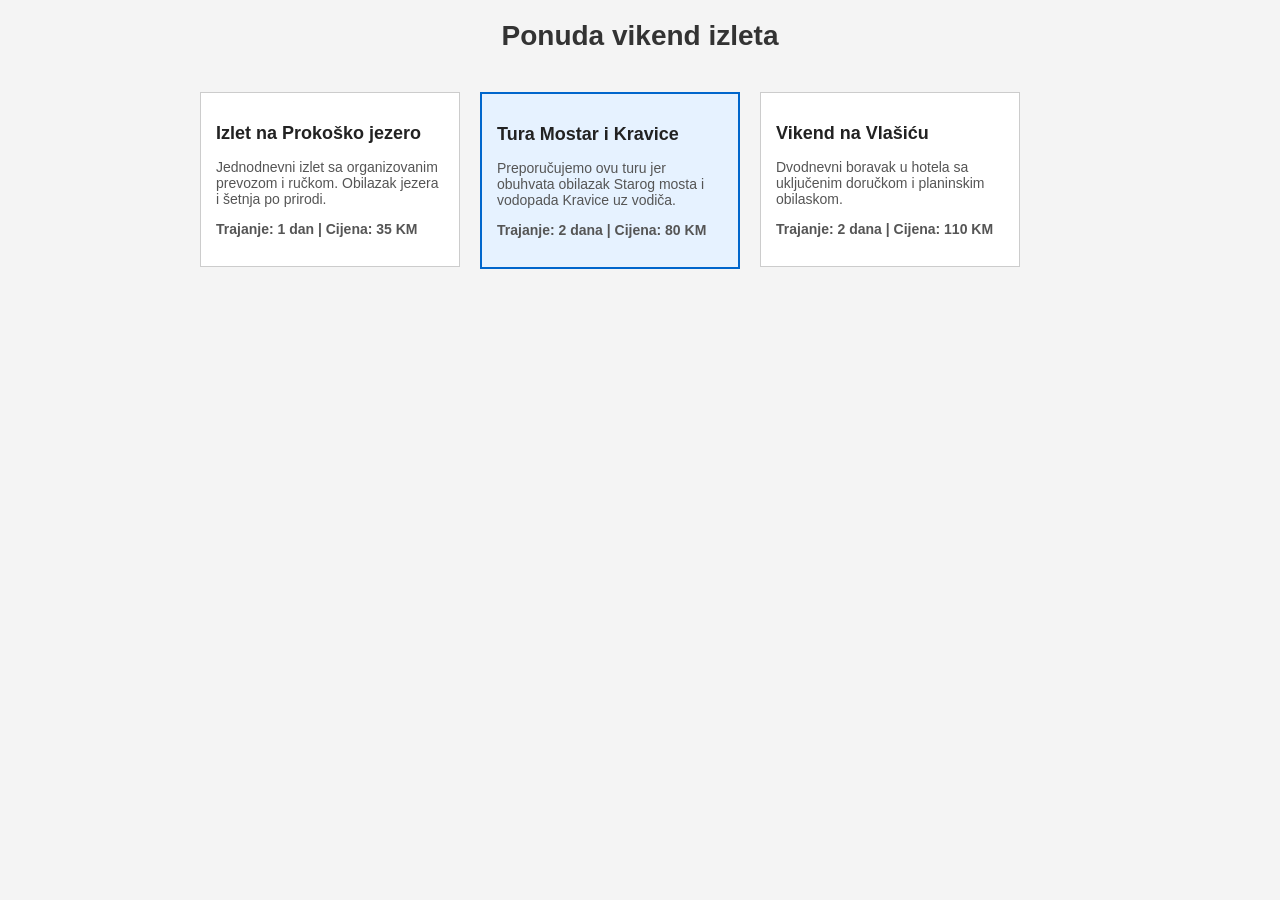
==== z3/index.html @ c4fec938 "LV2" ====
<!DOCTYPE html>
<html lang="bs">
<head>
    <meta charset="UTF-8">
    <title>Turističke ture - Ponuda</title>
    <link rel="stylesheet" href="stil.css">
</head>
<body>

    <h1 id="glavni-naslov">Ponuda vikend izleta</h1>

    <div class="kontejner">
        <div class="ponuda">
            <h2>Izlet na Prokoško jezero</h2>
            <p>Jednodnevni izlet sa organizovanim prevozom i ručkom. Obilazak jezera i šetnja po prirodi.</p>
            <p class="info">Trajanje: 1 dan | Cijena: 35 KM</p>
        </div>

        <div class="ponuda preporuceno">
            <h2>Tura Mostar i Kravice</h2>
            <p>Preporučujemo ovu turu jer obuhvata obilazak Starog mosta i vodopada Kravice uz vodiča.</p>
            <p class="info">Trajanje: 2 dana | Cijena: 80 KM</p>
        </div>

        <div class="ponuda">
            <h2>Vikend na Vlašiću</h2>
            <p>Dvodnevni boravak u hotela sa uključenim doručkom i planinskim obilaskom.</p>
            <p class="info">Trajanje: 2 dana | Cijena: 110 KM</p>
        </div>
    </div>

</body>
</html>
---- z3/stil.css ----
body {
    font-family: Arial, sans-serif;
    background-color: #f4f4f4;
    margin: 20px;
}

#glavni-naslov {
    color: #333;
    text-align: center;
    font-size: 28px;
}

.kontejner {
    width: 900px;
    margin: 30px auto;
}


.ponuda {
    float: left;
    width: 260px;
    background-color: white;
    border: 1px solid #ccc;
    padding: 15px;
    margin: 10px;
    box-sizing: border-box;
}

.ponuda h2 {
    font-size: 18px;
    color: #222;
}

.ponuda p {
    font-size: 14px;
    color: #555;
}

.info {
    font-weight: bold;
    color: #000;
}

.ponuda.preporuceno {
    background-color: #e6f2ff;
    border: 2px solid #0066cc;
}
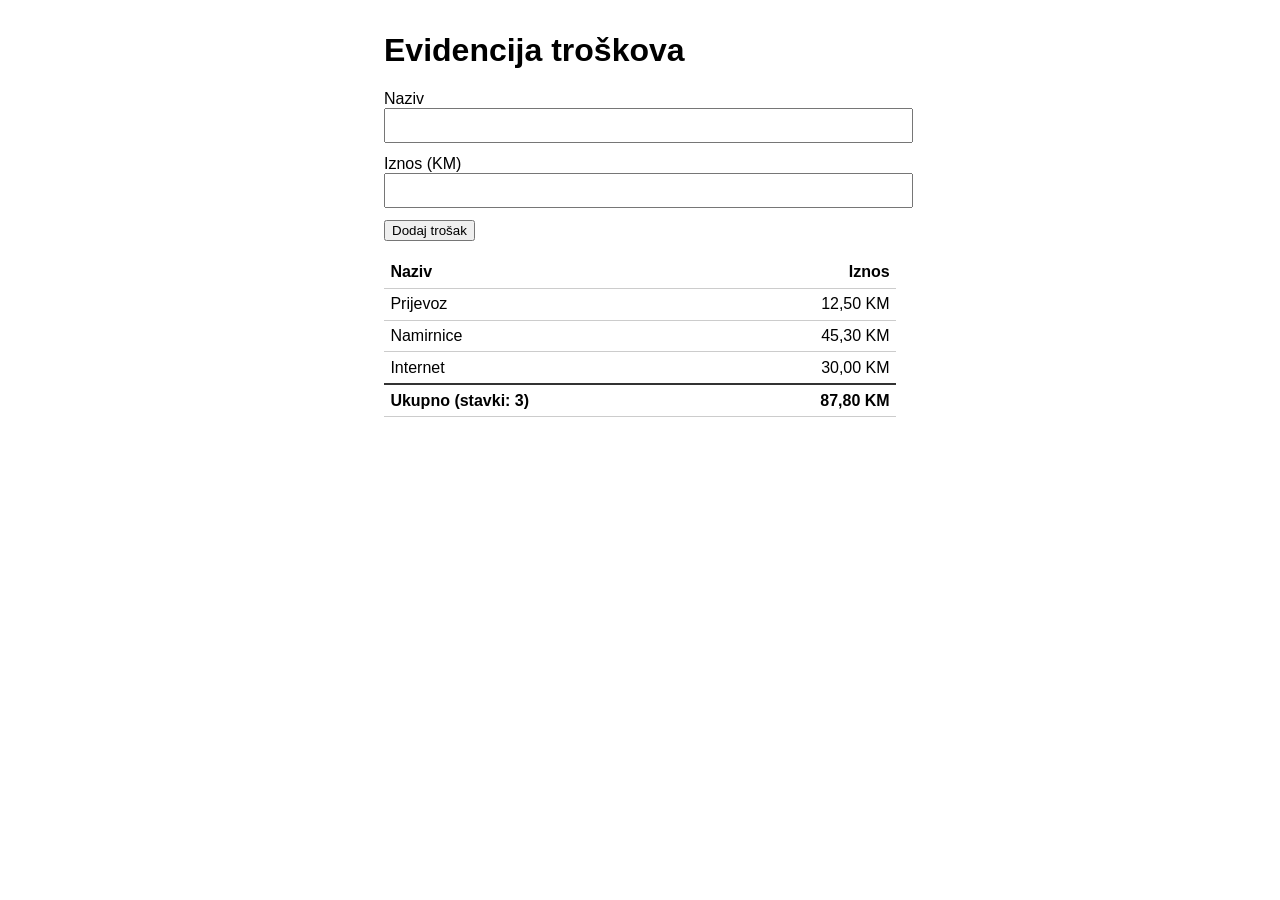
==== commit dda6c599: "Preimenovan lv3 u lv4" ====
--- a/z3/index.html
+++ b/z3/index.html
@@ -1,33 +1,106 @@
 <!DOCTYPE html>
 <html lang="bs">
+
 <head>
-    <meta charset="UTF-8">
-    <title>Turističke ture - Ponuda</title>
-    <link rel="stylesheet" href="stil.css">
+    <meta charset="utf-8">
+    <meta name="viewport" content="width=device-width, initial-scale=1">
+    <title>Evidencija troškova</title>
+    <style>
+        body {
+            font-family: sans-serif;
+            max-width: 32rem;
+            margin: 2rem auto;
+            padding: 0 1rem;
+        }
+
+        label {
+            display: block;
+            margin-bottom: .75rem;
+        }
+
+        input {
+            display: block;
+            width: 100%;
+            font: inherit;
+            padding: .4rem;
+        }
+
+        #greska {
+            color: #b00020;
+            font-weight: bold;
+        }
+
+        table {
+            width: 100%;
+            border-collapse: collapse;
+            margin-top: 1rem;
+        }
+
+        th,
+        td {
+            padding: .4rem;
+            border-bottom: 1px solid #ccc;
+            text-align: left;
+        }
+
+        .iznos,
+        thead th:last-child,
+        tfoot td {
+            text-align: right;
+        }
+
+        tfoot th,
+        tfoot td {
+            font-weight: bold;
+            border-top: 2px solid #333;
+        }
+    </style>
 </head>
+
 <body>
+    <h1>Evidencija troškova</h1>
 
-    <h1 id="glavni-naslov">Ponuda vikend izleta</h1>
+    <form id="forma" novalidate>
+        <label>Naziv
+            <input type="text" id="naziv" maxlength="40" autocomplete="off">
+        </label>
+        <label>Iznos (KM)
+            <input type="text" id="iznos" inputmode="decimal" autocomplete="off">
+        </label>
+        <p id="greska" role="alert" hidden></p>
+        <button type="submit">Dodaj trošak</button>
+    </form>
 
-    <div class="kontejner">
-        <div class="ponuda">
-            <h2>Izlet na Prokoško jezero</h2>
-            <p>Jednodnevni izlet sa organizovanim prevozom i ručkom. Obilazak jezera i šetnja po prirodi.</p>
-            <p class="info">Trajanje: 1 dan | Cijena: 35 KM</p>
-        </div>
+    <table id="tabela">
+        <thead>
+            <tr>
+                <th>Naziv</th>
+                <th>Iznos</th>
+            </tr>
+        </thead>
+        <tbody>
+            <tr>
+                <td>Prijevoz</td>
+                <td class="iznos" data-centi="1250">12,50 KM</td>
+            </tr>
+            <tr>
+                <td>Namirnice</td>
+                <td class="iznos" data-centi="4530">45,30 KM</td>
+            </tr>
+            <tr>
+                <td>Internet</td>
+                <td class="iznos" data-centi="3000">30,00 KM</td>
+            </tr>
+        </tbody>
+        <tfoot>
+            <tr>
+                <th scope="row">Ukupno (stavki: <span id="broj">3</span>)</th>
+                <td id="zbir">87,80 KM</td>
+            </tr>
+        </tfoot>
+    </table>
 
-        <div class="ponuda preporuceno">
-            <h2>Tura Mostar i Kravice</h2>
-            <p>Preporučujemo ovu turu jer obuhvata obilazak Starog mosta i vodopada Kravice uz vodiča.</p>
-            <p class="info">Trajanje: 2 dana | Cijena: 80 KM</p>
-        </div>
+    <script src="evidencija.js"></script>
+</body>
 
-        <div class="ponuda">
-            <h2>Vikend na Vlašiću</h2>
-            <p>Dvodnevni boravak u hotela sa uključenim doručkom i planinskim obilaskom.</p>
-            <p class="info">Trajanje: 2 dana | Cijena: 110 KM</p>
-        </div>
-    </div>
-
-</body>
 </html>
